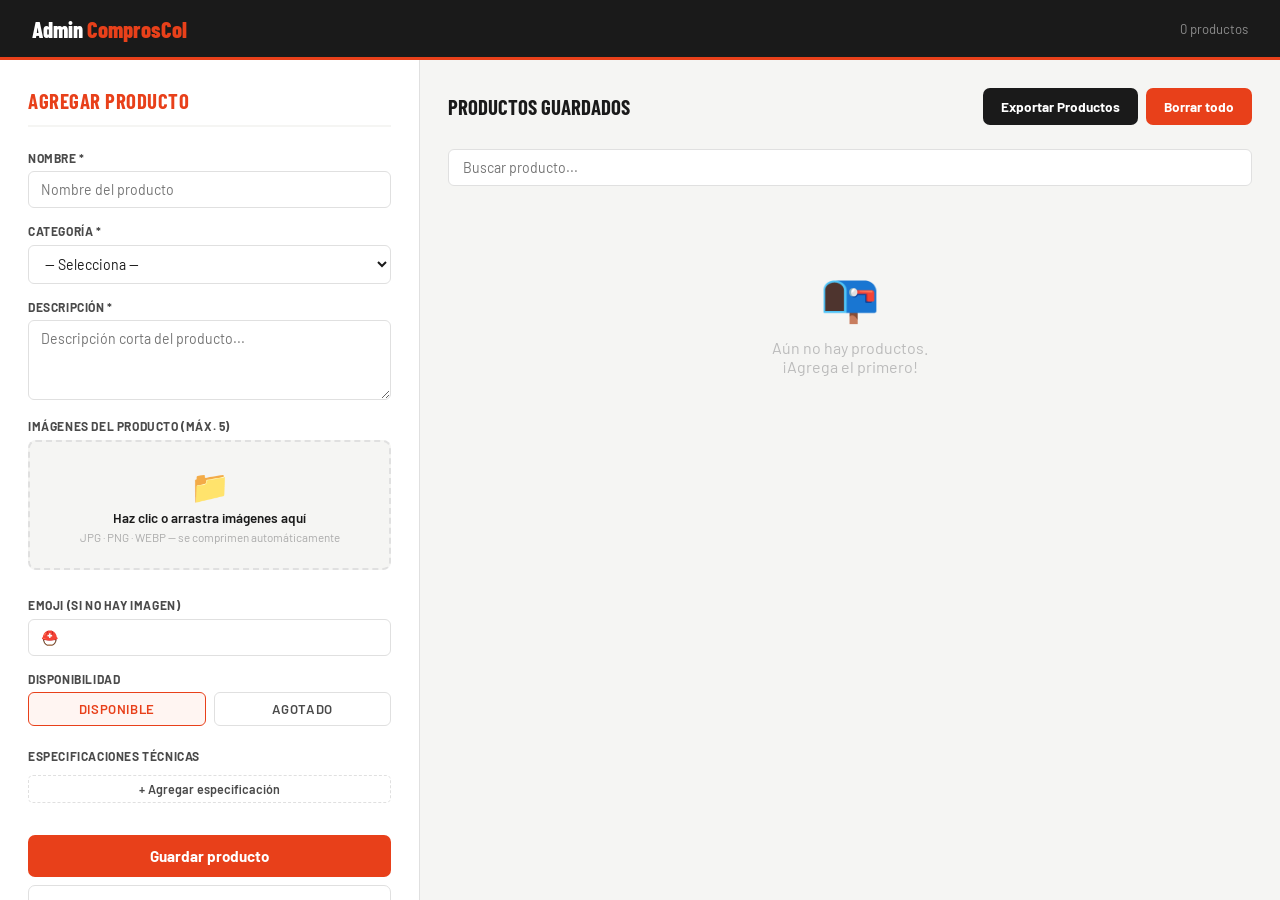
==== admin.html @ 0ba870f2 "primer commit" ====
<!DOCTYPE html>
<html lang="es">
<head>
<meta charset="UTF-8"/>
<meta name="viewport" content="width=device-width, initial-scale=1.0"/>
<title>Admin – ComprosCol</title>
<link href="https://fonts.googleapis.com/css2?family=Barlow+Condensed:wght@600;700;800&family=Barlow:wght@400;500;600&display=swap" rel="stylesheet"/>
<style>
*{margin:0;padding:0;box-sizing:border-box}
:root{
  --naranja:#E8401A;
  --naranja-dark:#C23210;
  --gris-oscuro:#1A1A1A;
  --gris-medio:#4A4A4A;
  --gris-claro:#F5F5F3;
  --borde:#E0E0E0;
}
body{font-family:'Barlow',sans-serif;background:var(--gris-claro);color:var(--gris-oscuro);min-height:100vh}

header{
  background:var(--gris-oscuro);padding:0 2rem;height:60px;
  display:flex;align-items:center;justify-content:space-between;
  border-bottom:3px solid var(--naranja);position:sticky;top:0;z-index:100
}
.header-logo{font-family:'Barlow Condensed',sans-serif;font-size:1.4rem;font-weight:800;color:#fff}
.header-logo span{color:var(--naranja)}
.header-count{font-size:.82rem;color:rgba(255,255,255,.5)}

.layout{display:grid;grid-template-columns:420px 1fr;min-height:calc(100vh - 60px)}

/* ── FORMULARIO ── */
.panel-form{
  background:#fff;border-right:1px solid var(--borde);
  padding:1.75rem;overflow-y:auto;height:calc(100vh - 60px);
  position:sticky;top:60px
}
.panel-form h2{
  font-family:'Barlow Condensed',sans-serif;font-size:1.3rem;font-weight:700;
  color:var(--naranja);text-transform:uppercase;letter-spacing:.5px;
  margin-bottom:1.5rem;padding-bottom:.75rem;border-bottom:2px solid var(--gris-claro)
}
.form-group{margin-bottom:1rem}
.form-group label{
  display:block;font-size:.75rem;font-weight:700;text-transform:uppercase;
  letter-spacing:.6px;color:var(--gris-medio);margin-bottom:.4rem
}
.form-group input,
.form-group textarea,
.form-group select{
  width:100%;padding:9px 12px;border:1.5px solid var(--borde);border-radius:6px;
  font-family:'Barlow',sans-serif;font-size:.88rem;color:var(--gris-oscuro);
  transition:border-color .2s;background:#fff
}
.form-group input:focus,
.form-group textarea:focus,
.form-group select:focus{outline:none;border-color:var(--naranja)}
.form-group textarea{resize:vertical;min-height:80px}

/* Drop zone */
.drop-zone{
  width:100%;border:2px dashed var(--borde);border-radius:8px;
  background:var(--gris-claro);cursor:pointer;transition:all .2s;
  padding:1.5rem 1rem;text-align:center;margin-top:.4rem
}
.drop-zone:hover,.drop-zone.dragover{border-color:var(--naranja);background:#fff5f2}
.drop-icon{font-size:2rem;display:block;margin-bottom:.3rem}
.drop-text{display:block;font-size:.84rem;font-weight:600;color:var(--gris-oscuro);margin-bottom:.2rem}
.drop-sub{display:block;font-size:.73rem;color:#aaa}

/* Preview */
.img-preview-gallery {
  margin-top: .8rem;
  display: flex;
  gap: 10px;
  flex-wrap: wrap;
}
.img-thumb-wrap {
  position: relative;
  width: 80px;
  height: 80px;
  border-radius: 8px;
  overflow: hidden;
  border: 1px solid var(--borde);
}
.img-thumb-wrap img {
  width: 100%;
  height: 100%;
  object-fit: cover;
  display: block;
}
.img-thumb-remove {
  position: absolute;
  top: 4px;
  right: 4px;
  background: rgba(232, 64, 26, 0.9);
  color: #fff;
  border: none;
  border-radius: 4px;
  width: 20px;
  height: 20px;
  font-size: .7rem;
  font-weight: bold;
  cursor: pointer;
  display: flex;
  align-items: center;
  justify-content: center;
}


/* Barra tamaño */
.size-bar{display:none;align-items:center;gap:8px;margin-top:.4rem}
.size-bar-label{font-size:.72rem;color:var(--gris-medio);min-width:60px}
.size-bar-track{flex:1;height:5px;background:var(--borde);border-radius:3px;overflow:hidden}
.size-bar-fill{height:100%;background:var(--naranja);border-radius:3px;transition:width .3s}

/* Specs */
.specs-list{margin-top:.5rem}
.spec-row{display:grid;grid-template-columns:1fr 1fr 28px;gap:6px;margin-bottom:6px;align-items:center}
.spec-row input{margin:0}
.btn-rm-spec{background:none;border:none;cursor:pointer;color:#bbb;font-size:1rem;transition:color .15s}
.btn-rm-spec:hover{color:var(--naranja)}
.btn-add-spec{
  background:none;border:1.5px dashed var(--borde);border-radius:5px;
  padding:6px 12px;font-size:.78rem;font-weight:600;color:var(--gris-medio);
  cursor:pointer;width:100%;margin-top:4px;font-family:'Barlow',sans-serif;transition:all .2s
}
.btn-add-spec:hover{border-color:var(--naranja);color:var(--naranja)}

/* Stock toggle */
.stock-toggle{display:flex;gap:8px}
.stock-toggle label{
  flex:1;display:flex;align-items:center;justify-content:center;gap:6px;
  padding:8px;border:1.5px solid var(--borde);border-radius:6px;cursor:pointer;
  font-size:.82rem;font-weight:600;color:var(--gris-medio);transition:all .2s
}
.stock-toggle input[type=radio]{display:none}
.stock-toggle input[type=radio]:checked + label{border-color:var(--naranja);background:#fff5f2;color:var(--naranja)}

.btn-guardar{
  width:100%;padding:12px;background:var(--naranja);color:#fff;border:none;
  border-radius:7px;font-family:'Barlow',sans-serif;font-weight:700;font-size:.95rem;
  cursor:pointer;margin-top:1rem;transition:background .2s
}
.btn-guardar:hover{background:var(--naranja-dark)}
.btn-limpiar{
  width:100%;padding:9px;background:none;color:var(--gris-medio);border:1.5px solid var(--borde);
  border-radius:7px;font-family:'Barlow',sans-serif;font-weight:600;font-size:.85rem;
  cursor:pointer;margin-top:.5rem;transition:all .2s
}
.btn-limpiar:hover{border-color:var(--gris-oscuro);color:var(--gris-oscuro)}

/* ── LISTA ── */
.panel-list{padding:1.75rem}
.panel-list-header{display:flex;align-items:center;justify-content:space-between;margin-bottom:1.5rem;flex-wrap:wrap;gap:1rem}
.panel-list-header h2{font-family:'Barlow Condensed',sans-serif;font-size:1.3rem;font-weight:700;text-transform:uppercase}
.btn-exp{
  background:var(--gris-oscuro);color:#fff;border:none;padding:10px 18px;border-radius:7px;
  font-family:'Barlow',sans-serif;font-weight:700;font-size:.85rem;cursor:pointer;transition:background .2s
}
.btn-exp:hover{background:#333}
.btn-exp.red{background:var(--naranja)}.btn-exp.red:hover{background:var(--naranja-dark)}
.search-bar{
  width:100%;padding:9px 14px;border:1.5px solid var(--borde);border-radius:6px;
  font-family:'Barlow',sans-serif;font-size:.88rem;margin-bottom:1rem;transition:border-color .2s
}
.search-bar:focus{outline:none;border-color:var(--naranja)}
.prod-grid{display:grid;grid-template-columns:repeat(auto-fill,minmax(190px,1fr));gap:14px}
.prod-item{background:#fff;border:1px solid var(--borde);border-radius:10px;overflow:hidden;position:relative;transition:box-shadow .2s}
.prod-item:hover{box-shadow:0 6px 20px rgba(0,0,0,.1)}
.prod-item-img{width:100%;height:120px;object-fit:cover;display:block}
.prod-item-emoji{width:100%;height:120px;display:flex;align-items:center;justify-content:center;font-size:3rem;background:linear-gradient(135deg,#f0f0f0,#e8e8e8)}
.prod-item-body{padding:10px 12px}
.prod-item-cat{font-size:.68rem;font-weight:700;color:var(--naranja);text-transform:uppercase;letter-spacing:.4px;margin-bottom:3px}
.prod-item-name{font-size:.84rem;font-weight:600;line-height:1.3;margin-bottom:8px}
.prod-item-actions{display:flex;gap:6px}
.btn-edit{flex:1;padding:6px;border:1.5px solid var(--borde);background:#fff;border-radius:5px;font-size:.74rem;font-weight:600;cursor:pointer;font-family:'Barlow',sans-serif;color:var(--gris-medio);transition:all .2s}
.btn-edit:hover{border-color:var(--naranja);color:var(--naranja)}
.btn-del{padding:6px 10px;border:none;background:#fff0f0;color:#e53;border-radius:5px;font-size:.74rem;cursor:pointer;font-weight:700;transition:all .2s}
.btn-del:hover{background:#e53;color:#fff}
.badge{position:absolute;top:8px;left:8px;padding:2px 8px;border-radius:3px;font-size:.63rem;font-weight:700;text-transform:uppercase}
.badge.ok{background:var(--naranja);color:#fff}
.badge.no{background:#999;color:#fff}

.empty{text-align:center;padding:4rem 2rem;color:#bbb;grid-column:1/-1}
.empty span{font-size:3rem;display:block;margin-bottom:.75rem}

/* Toast */
.toast{
  position:fixed;bottom:24px;right:24px;z-index:999;background:var(--gris-oscuro);color:#fff;
  padding:12px 20px;border-radius:8px;font-size:.88rem;font-weight:600;border-left:4px solid var(--naranja);
  transform:translateY(80px);opacity:0;transition:all .3s
}
.toast.show{transform:translateY(0);opacity:1}

/* Modal */
.modal-bg{display:none;position:fixed;inset:0;background:rgba(0,0,0,.6);z-index:200;align-items:center;justify-content:center;padding:1rem}
.modal-bg.open{display:flex}
.modal-box{background:#fff;border-radius:12px;width:100%;max-width:680px;max-height:85vh;overflow:hidden;display:flex;flex-direction:column}
.modal-head{padding:1.25rem 1.5rem;border-bottom:1px solid var(--borde);display:flex;align-items:center;justify-content:space-between}
.modal-head h3{font-family:'Barlow Condensed',sans-serif;font-size:1.2rem;font-weight:700;text-transform:uppercase}
.modal-close{background:none;border:none;font-size:1.3rem;cursor:pointer;color:var(--gris-medio)}
.modal-body{padding:1.25rem 1.5rem;overflow-y:auto;flex:1}
.modal-body p{font-size:.85rem;color:var(--gris-medio);margin-bottom:1rem}
.code-block{background:#1e1e2e;color:#cdd6f4;border-radius:8px;padding:1.25rem;font-family:'Courier New',monospace;font-size:.76rem;line-height:1.6;overflow-x:auto;white-space:pre;max-height:45vh;overflow-y:auto}
.modal-foot{padding:1rem 1.5rem;border-top:1px solid var(--borde);display:flex;gap:8px;justify-content:flex-end}

@media(max-width:860px){
  .layout{grid-template-columns:1fr}
  .panel-form{position:static;height:auto}
}
/* Nuevo carril deslizable para la lista de productos */
.prod-item-gallery {
  display: flex;
  width: 100%;
  height: 120px;
  overflow-x: auto;
  scroll-snap-type: x mandatory;
  background: #f0f0f0;
}
.prod-item-gallery img {
  width: 100%;
  height: 120px;
  object-fit: cover;
  flex-shrink: 0;
  scroll-snap-align: start;
}
/* Estilizar la barra de desplazamiento para que sea una línea delgada naranja */
.prod-item-gallery::-webkit-scrollbar {
  height: 4px;
}
.prod-item-gallery::-webkit-scrollbar-track {
  background: rgba(0, 0, 0, 0.05);
}
.prod-item-gallery::-webkit-scrollbar-thumb {
  background: var(--naranja);
  border-radius: 2px;
}

/* Carrusel deslizable para la parte superior del modal */
.modal-gallery {
  display: flex;
  width: 100%;
  height: 280px; /* Ajusta esta altura si quieres que se vea más alto o bajo */
  overflow-x: auto;
  scroll-snap-type: x mandatory;
  background: #f3f3f3;
  border-top-left-radius: 16px; /* Para que herede las esquinas redondeadas del modal */
  border-top-right-radius: 16px;
}

.modal-gallery img {
  width: 100%;
  height: 100%;
  object-fit: cover;
  flex-shrink: 0;
  scroll-snap-align: start;
}

/* Línea de scroll delgada y estética para el modal */
.modal-gallery::-webkit-scrollbar {
  height: 5px;
}
.modal-gallery::-webkit-scrollbar-track {
  background: rgba(0, 0, 0, 0.05);
}
.modal-gallery::-webkit-scrollbar-thumb {
  background: #ff4500; /* O la variable de tu color naranja */
  border-radius: 10px;
}
</style>
</head>
<body>

<header>
  <div class="header-logo">Admin <span>ComprosCol</span></div>
  <span class="header-count" id="headerCount">0 productos</span>
</header>

<div class="layout">

  <!-- FORMULARIO -->
  <div class="panel-form">
    <h2 id="formTitle">Agregar Producto</h2>
    <input type="hidden" id="editId"/>

    <div class="form-group">
      <label>Nombre *</label>
      <input type="text" id="fNombre" placeholder="Nombre del producto"/>
    </div>

    <div class="form-group">
      <label>Categoría *</label>
      <select id="fCat">
        <option value="">— Selecciona —</option>
        <option>Protección Craneal</option>
        <option>Protección Visual</option>
        <option>Protección Corporal</option>
        <option>Protección Manual</option>
        <option>Calzado de Seguridad</option>
        <option>Protección Respiratoria</option>
        <option>Protección Auditiva</option>
        <option>Trabajo en Alturas</option>
        <option>Señalización</option>
        <option>Contra Incendios</option>
        <option>Primeros Auxilios</option>
        <option>Área de Alimentos</option>
        <option>Aseo</option>
        <option>Dotación</option>
        <option>Otra</option>
      </select>
    </div>

    <div class="form-group" id="catOtraGroup" style="display:none">
      <label>Nueva categoría</label>
      <input type="text" id="fCatOtra" placeholder="Escribe la categoría"/>
    </div>

    <div class="form-group">
      <label>Descripción *</label>
      <textarea id="fDesc" placeholder="Descripción corta del producto..."></textarea>
    </div>

    <div class="form-group">
      <label>Imágenes del producto (Máx. 5)</label>
      <div class="drop-zone" id="dropZone">
        <span class="drop-icon">📁</span>
        <span class="drop-text">Haz clic o arrastra imágenes aquí</span>
        <span class="drop-sub">JPG · PNG · WEBP — se comprimen automáticamente</span>
        <input type="file" id="fImgFile" accept="image/*" multiple style="display:none"/>
      </div>
      <div class="img-preview-gallery" id="imgPreviewWrap"></div>
    </div>

    <div class="form-group">
      <label>Emoji (si no hay imagen)</label>
      <input type="text" id="fEmoji" placeholder="⛑️" maxlength="4"/>
    </div>

    <div class="form-group">
      <label>Disponibilidad</label>
      <div class="stock-toggle">
        <input type="radio" name="stock" id="stockSi" value="true" checked/>
        <label for="stockSi">Disponible</label>
        <input type="radio" name="stock" id="stockNo" value="false"/>
        <label for="stockNo">Agotado</label>
      </div>
    </div>

    <div class="form-group">
      <label>Especificaciones técnicas</label>
      <div class="specs-list" id="specsList"></div>
      <button class="btn-add-spec" onclick="agregarSpec()">+ Agregar especificación</button>
    </div>

    <button class="btn-guardar" onclick="guardarProducto()">Guardar producto</button>
    <button class="btn-limpiar" onclick="limpiarForm()">Limpiar formulario</button>
  </div>

  <!-- LISTA -->
  <div class="panel-list">
    <div class="panel-list-header">
      <h2>Productos guardados</h2>
      <div style="display:flex;gap:8px;flex-wrap:wrap">
        <button class="btn-exp" onclick="abrirExport()">Exportar Productos</button>
        <button class="btn-exp red" onclick="borrarTodo()">Borrar todo</button>
      </div>
    </div>
    <input class="search-bar" type="text" id="searchBar" placeholder="Buscar producto..." oninput="renderLista()"/>
    <div class="prod-grid" id="prodGrid"></div>
  </div>
</div>

<div class="toast" id="toast"></div>

<!-- Modal exportar -->
<div class="modal-bg" id="modalExport">
  <div class="modal-box">
    <div class="modal-head">
      <h3>Exportar → app.js</h3>
      <button class="modal-close" onclick="cerrarExport()">✕</button>
    </div>
    <div class="modal-body">
      <p>Copia este código y <strong>reemplaza el array <code>productos</code></strong> en tu <code>app.js</code>.</p>
      <div class="code-block" id="codeBlock"></div>
    </div>
    <div class="modal-foot">
      <button class="btn-guardar" style="width:auto;margin:0;padding:10px 22px" onclick="copiarCodigo()"> Copiar</button>
      <button class="btn-limpiar" style="width:auto;margin:0;padding:10px 22px" onclick="cerrarExport()">Cerrar</button>
    </div>
  </div>
</div>

<script>
// ── STORAGE ──
const KEY = 'comproscol_productos';
const cargar = () => { try { return JSON.parse(localStorage.getItem(KEY)) || []; } catch { return []; } };
const guardarLS = arr => localStorage.setItem(KEY, JSON.stringify(arr));

// ── IMAGEN: compresión desde dispositivo ──
const MAX_W = 600, MAX_KB = 40;

function comprimirImagen(file, cb) {
  const reader = new FileReader();
  reader.onload = e => {
    const img = new Image();
    img.onload = () => {
      let w = img.width, h = img.height;
      if (w > MAX_W) { h = Math.round(h * MAX_W / w); w = MAX_W; }
      const canvas = document.createElement('canvas');
      canvas.width = w; canvas.height = h;
      canvas.getContext('2d').drawImage(img, 0, 0, w, h);
      let q = 0.85, b64 = canvas.toDataURL('image/jpeg', q);
      while (b64.length > MAX_KB * 1024 * 1.37 && q > 0.3) {
        q -= 0.1;
        b64 = canvas.toDataURL('image/jpeg', q);
      }
      cb(b64);
    };
    img.src = e.target.result;
  };
  reader.readAsDataURL(file);
}

// ── MANEJO DE MÚLTIPLES IMÁGENES (NUEVO) ──
let imagenesActuales = [];

function renderizarGaleria() {
  const wrap = document.getElementById('imgPreviewWrap');
  const dz = document.getElementById('dropZone');
  
  wrap.innerHTML = imagenesActuales.map((imgB64, index) => `
    <div class="img-thumb-wrap">
      <img src="${imgB64}" alt="preview ${index + 1}"/>
      <button type="button" class="img-thumb-remove" onclick="quitarImagenIndex(${index})">✕</button>
    </div>
  `).join('');

  // Ocultar dropzone si ya alcanzamos las 5 imágenes
  dz.style.display = imagenesActuales.length >= 5 ? 'none' : 'block';
}

function quitarImagenIndex(index) {
  imagenesActuales.splice(index, 1);
  renderizarGaleria();
  document.getElementById('fImgFile').value = ''; 
}

function procesarArchivos(files) {
  const API_KEY = 'e50d23f6c639d45bdc1c30bdee995768'; // ← Asegúrate de que tenga tu clave
  
  Array.from(files).forEach(file => {
    if (imagenesActuales.length >= 5) {
      toast('⚠️ Máximo 5 imágenes permitidas', true);
      return;
    }
    
    if (file && file.type.startsWith('image/')) {
      const formData = new FormData();
      formData.append('image', file);

      fetch(`https://api.imgbb.com/1/upload?key=${API_KEY}`, {
        method: 'POST',
        body: formData
      })
      .then(res => {
        if (!res.ok) throw new Error('Error al subir');
        return res.json();
      })
      .then(response => {
        const urlInternet = response.data.url;
        imagenesActuales.push(urlInternet);
        renderizarGaleria();
      })
      .catch(err => {
        console.error(err);
        alert('❌ No se pudo subir la imagen.');
      });
    }
  });
}
// ── SPECS ──
function agregarSpec(k = '', v = '') {
  const lista = document.getElementById('specsList');
  const d = document.createElement('div');
  d.className = 'spec-row';
  d.innerHTML = `
    <input type="text" placeholder="Clave (ej: Norma)" value="${k}" class="sk"/>
    <input type="text" placeholder="Valor (ej: ANSI Z89.1)" value="${v}" class="sv"/>
    <button class="btn-rm-spec" onclick="this.parentElement.remove()">✕</button>`;
  lista.appendChild(d);
}

function leerSpecs() {
  return [...document.querySelectorAll('#specsList .spec-row')].map(r => [
    r.querySelector('.sk').value.trim(),
    r.querySelector('.sv').value.trim()
  ]).filter(([k, v]) => k || v);
}

// ── GUARDAR ──
function guardarProducto() {
  const nombre = document.getElementById('fNombre').value.trim();
  const catSel = document.getElementById('fCat').value;
  const catOtra = document.getElementById('fCatOtra').value.trim();
  const cat = catSel === 'Otra' ? catOtra : catSel;
  const desc = document.getElementById('fDesc').value.trim();
  const emoji = document.getElementById('fEmoji').value.trim() || '📦';
  const stock = document.querySelector('input[name=stock]:checked').value === 'true';
  const specs = leerSpecs();
  const editId = document.getElementById('editId').value;

  if (!nombre || !cat || !desc) { toast('⚠️ Completa nombre, categoría y descripción', true); return; }

  const lista = cargar();
  if (editId) {
    const i = lista.findIndex(p => p.id === parseInt(editId));
    if (i !== -1) { 
      lista[i] = { ...lista[i], nombre, cat, desc, imagenes: [...imagenesActuales], emoji, stock, specs }; 
    }
  } else {
    const maxId = lista.length ? Math.max(...lista.map(p => p.id)) : 0;
    lista.push({ id: maxId + 1, nombre, cat, desc, imagenes: [...imagenesActuales], emoji, stock, specs });
  }
  guardarLS(lista);
  toast(editId ? '✅ Producto actualizado' : '✅ Producto guardado');
  limpiarForm();
  renderLista();
}

// ── LIMPIAR ──
function limpiarForm() {
  ['editId','fNombre','fDesc','fCatOtra','fEmoji', 'fImgFile'].forEach(id => document.getElementById(id).value = '');
  document.getElementById('fCat').value = '';
  document.getElementById('catOtraGroup').style.display = 'none';
  document.querySelector('input[name=stock][value=true]').checked = true;
  document.getElementById('specsList').innerHTML = '';
  document.getElementById('formTitle').textContent = '➕ Agregar Producto';
  
  imagenesActuales = [];
  renderizarGaleria();
}

// ── EDITAR ──
function editarProducto(id) {
  const p = cargar().find(x => x.id === id);
  if (!p) return;
  document.getElementById('editId').value = p.id;
  document.getElementById('fNombre').value = p.nombre;
  document.getElementById('fDesc').value = p.desc;
  document.getElementById('fEmoji').value = p.emoji || '';
  document.querySelector(`input[name=stock][value=${p.stock}]`).checked = true;
  document.getElementById('formTitle').textContent = '✏️ Editando producto';

  if (p.imagenes && p.imagenes.length > 0) {
    imagenesActuales = [...p.imagenes];
  } else if (p.img) {
    imagenesActuales = [p.img]; 
  } else {
    imagenesActuales = [];
  }
  renderizarGaleria();

  const sel = document.getElementById('fCat');
  const opts = [...sel.options].map(o => o.value);
  if (opts.includes(p.cat)) { sel.value = p.cat; }
  else { sel.value = 'Otra'; document.getElementById('fCatOtra').value = p.cat; document.getElementById('catOtraGroup').style.display = 'block'; }

  document.getElementById('specsList').innerHTML = '';
  (p.specs || []).forEach(([k, v]) => agregarSpec(k, v));
  document.querySelector('.panel-form').scrollTo({ top: 0, behavior: 'smooth' });
}

// ── ELIMINAR ──
function eliminarProducto(id) {
  if (!confirm('¿Eliminar este producto?')) return;
  guardarLS(cargar().filter(p => p.id !== id));
  renderLista();
  toast('🗑️ Eliminado');
}

function borrarTodo() {
  if (!confirm('¿Borrar TODOS los productos?')) return;
  localStorage.removeItem(KEY);
  renderLista();
  toast('🗑️ Todo eliminado');
}
// ── RENDER LISTA ACTUALIZADO CON CARRIL DE IMÁGENES ──
function renderLista() {
  const todos = cargar();
  const q = document.getElementById('searchBar').value.toLowerCase();
  const lista = q ? todos.filter(p => p.nombre.toLowerCase().includes(q) || p.cat.toLowerCase().includes(q)) : todos;
  document.getElementById('headerCount').textContent = `${todos.length} producto${todos.length !== 1 ? 's' : ''}`;
  const grid = document.getElementById('prodGrid');
  
  if (lista.length === 0) {
    grid.innerHTML = `<div class="empty"><span>📭</span><p>${q ? 'Sin resultados.' : 'Aún no hay productos.<br>¡Agrega el primero!'}</p></div>`;
    return;
  }
  
  grid.innerHTML = lista.map(p => `
    <div class="prod-item">
      
      ${p.imagenes && p.imagenes.length > 0
        ? `<div class="prod-item-gallery">
            ${p.imagenes.map(img => `<img src="${img}" alt="${p.nombre}"/>`).join('')}
           </div>`
        : (p.img 
          ? `<div class="prod-item-gallery"><img src="${p.img}" alt="${p.nombre}"/></div>`
          : `<div class="prod-item-emoji">${p.emoji || '📦'}</div>`
        )}
        
      <span class="badge ${p.stock ? 'ok' : 'no'}">${p.stock ? 'Stock' : 'Agotado'}</span>
      <div class="prod-item-body">
        <div class="prod-item-cat">${p.cat}</div>
        <div class="prod-item-name">${p.nombre}</div>
        <div class="prod-item-actions">
          <button class="btn-edit" onclick="editarProducto(${p.id})">✏️ Editar</button>
          <button class="btn-del" onclick="eliminarProducto(${p.id})">✕</button>
        </div>
      </div>
    </div>`).join('');
}

// ── EXPORTAR ──
function abrirExport() {
  const lista = cargar();
  if (!lista.length) { toast('⚠️ No hay productos para exportar'); return; }
  document.getElementById('codeBlock').textContent = `const productos = ${JSON.stringify(lista, null, 2)};`;
  document.getElementById('modalExport').classList.add('open');
}
function cerrarExport() { document.getElementById('modalExport').classList.remove('open'); }
function copiarCodigo() {
  navigator.clipboard.writeText(document.getElementById('codeBlock').textContent)
    .then(() => toast('📋 ¡Código copiado!'));
}
document.getElementById('modalExport').addEventListener('click', e => {
  if (e.target === document.getElementById('modalExport')) cerrarExport();
});

// ── TOAST ──
let tt;
function toast(msg, err = false) {
  const el = document.getElementById('toast');
  el.textContent = msg;
  el.style.borderLeftColor = err ? '#e53' : 'var(--naranja)';
  el.classList.add('show');
  clearTimeout(tt);
  tt = setTimeout(() => el.classList.remove('show'), 2800);
}

renderLista();

// ─── TRUCO TEMPORAL DE OPTIMIZACIÓN PROFUNDA ───
async function optimizarAhoraMismo() {
  const KEY = 'comproscol_productos';
  let productos = JSON.parse(localStorage.getItem(KEY)) || [];
  if (!productos.length) return;
  
  const achicarB64 = (b64) => {
    return new Promise((resolve) => {
      if (!b64 || !b64.startsWith('data:image')) return resolve(b64);
      const img = new Image();
      img.onload = () => {
        let w = img.width, h = img.height;
        if (w > 600) { h = Math.round(h * 600 / w); w = 600; }
        const canvas = document.createElement('canvas');
        canvas.width = w; canvas.height = h;
        canvas.getContext('2d').drawImage(img, 0, 0, w, h);
        resolve(canvas.toDataURL('image/jpeg', 0.65));
      };
      img.onerror = () => resolve(b64);
      img.src = b64;
    });
  };

  for (let p of productos) {
    if (p.img) p.img = await achicarB64(p.img);
    if (p.imagenes && p.imagenes.length > 0) {
      for (let i = 0; i < p.imagenes.length; i++) {
        p.imagenes[i] = await achicarB64(p.imagenes[i]);
      }
    }
  }
  
  localStorage.setItem(KEY, JSON.stringify(productos));
  // Te avisará con una ventana flotante en la pantalla cuando termine
  alert("¡🎉 LOGRADO! Tus 34 productos han sido comprimidos con éxito. Ya puedes borrar este bloque de código de tu archivo.");
}

// ─── RECONEXIÓN AUTOMÁTICA DE LA CAJA DE IMÁGENES ───
// Este código busca la caja gris y el input oculto del formulario
const cajaGris = document.getElementById('dropZone') || document.querySelector('.drop-zone') || document.getElementById('dropzone');
const inputArchivo = document.getElementById('fileInput') || document.querySelector('input[type="file"]') || document.getElementById('imagenes');

if (cajaGris && inputArchivo) {
    // 1. Reconecta el CLIC: Al tocar la caja gris, se abre el selector de archivos
    cajaGris.onclick = function() {
        inputArchivo.click();
    };

    // 2. Reconecta la SELECCIÓN: Al elegir fotos, se ejecutan en tu función nueva
    inputArchivo.onchange = function(e) {
        if (e.target.files && e.target.files.length > 0) {
            procesarArchivos(e.target.files);
        }
    };

    // 3. Reconecta el ARRASTRE (Drag & Drop) desde Drive o carpetas
    cajaGris.addEventListener('dragover', (e) => {
        e.preventDefault();
    });

    cajaGris.addEventListener('drop', (e) => {
        e.preventDefault();
        if (e.dataTransfer.files && e.dataTransfer.files.length > 0) {
            procesarArchivos(e.dataTransfer.files);
        }
    });

    console.log("🚀 ¡Caja de imágenes reconectada exitosamente por JavaScript!");
} else {
    console.error("❌ No se pudo encontrar la caja gris o el input en el HTML. Revisa los IDs.");
}

</script>
</body>
</html>
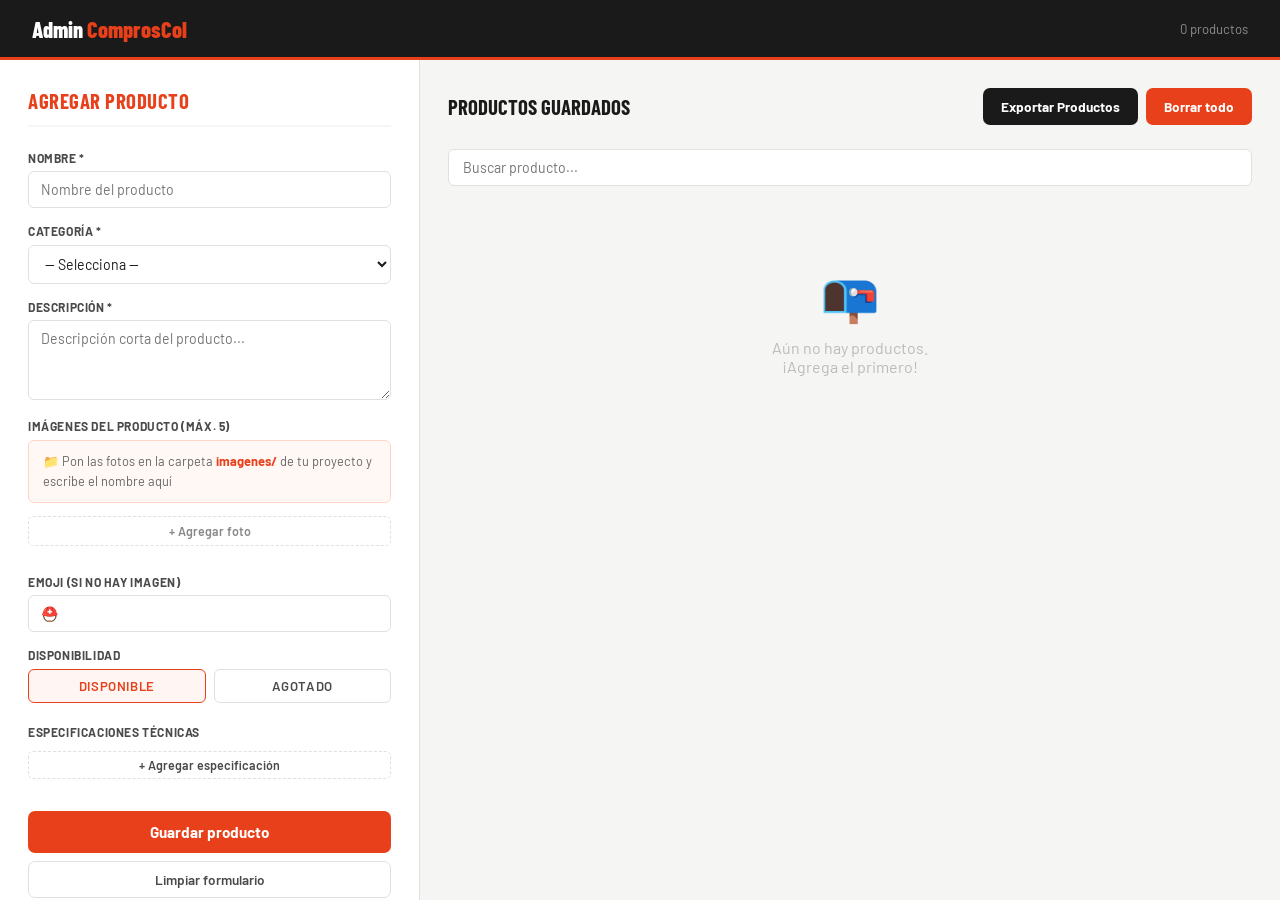
==== commit 29517bf3: "intento de escribir ruta para imagenes" ====
--- a/admin.html
+++ b/admin.html
@@ -322,12 +322,14 @@
 
     <div class="form-group">
       <label>Imágenes del producto (Máx. 5)</label>
-      <div class="drop-zone" id="dropZone">
-        <span class="drop-icon">📁</span>
-        <span class="drop-text">Haz clic o arrastra imágenes aquí</span>
-        <span class="drop-sub">JPG · PNG · WEBP — se comprimen automáticamente</span>
-        <input type="file" id="fImgFile" accept="image/*" multiple style="display:none"/>
+      <div style="background:#fff8f5;border:1.5px solid #ffd5c8;border-radius:6px;padding:10px 14px;font-size:.8rem;color:#666;margin-bottom:.6rem;line-height:1.6">
+        📁 Pon las fotos en la carpeta <strong style="color:#E8401A">imagenes/</strong> de tu proyecto y escribe el nombre aquí
       </div>
+      <div id="imgInputsWrap"></div>
+      <button type="button" onclick="agregarCampoImg()" id="btnAddImg"
+        style="width:100%;background:none;border:1.5px dashed #E0E0E0;border-radius:5px;padding:7px;font-size:.78rem;font-weight:600;color:#888;cursor:pointer;font-family:Barlow,sans-serif;margin-top:4px">
+        + Agregar foto
+      </button>
       <div class="img-preview-gallery" id="imgPreviewWrap"></div>
     </div>
 
@@ -396,87 +398,58 @@
 const cargar = () => { try { return JSON.parse(localStorage.getItem(KEY)) || []; } catch { return []; } };
 const guardarLS = arr => localStorage.setItem(KEY, JSON.stringify(arr));
 
-// ── IMAGEN: compresión desde dispositivo ──
-const MAX_W = 600, MAX_KB = 40;
-
-function comprimirImagen(file, cb) {
-  const reader = new FileReader();
-  reader.onload = e => {
-    const img = new Image();
-    img.onload = () => {
-      let w = img.width, h = img.height;
-      if (w > MAX_W) { h = Math.round(h * MAX_W / w); w = MAX_W; }
-      const canvas = document.createElement('canvas');
-      canvas.width = w; canvas.height = h;
-      canvas.getContext('2d').drawImage(img, 0, 0, w, h);
-      let q = 0.85, b64 = canvas.toDataURL('image/jpeg', q);
-      while (b64.length > MAX_KB * 1024 * 1.37 && q > 0.3) {
-        q -= 0.1;
-        b64 = canvas.toDataURL('image/jpeg', q);
-      }
-      cb(b64);
-    };
-    img.src = e.target.result;
-  };
-  reader.readAsDataURL(file);
-}
-
-// ── MANEJO DE MÚLTIPLES IMÁGENES (NUEVO) ──
+// ── MANEJO DE IMÁGENES POR NOMBRE DE ARCHIVO ──
 let imagenesActuales = [];
 
-function renderizarGaleria() {
-  const wrap = document.getElementById('imgPreviewWrap');
-  const dz = document.getElementById('dropZone');
-  
-  wrap.innerHTML = imagenesActuales.map((imgB64, index) => `
-    <div class="img-thumb-wrap">
-      <img src="${imgB64}" alt="preview ${index + 1}"/>
-      <button type="button" class="img-thumb-remove" onclick="quitarImagenIndex(${index})">✕</button>
-    </div>
-  `).join('');
-
-  // Ocultar dropzone si ya alcanzamos las 5 imágenes
-  dz.style.display = imagenesActuales.length >= 5 ? 'none' : 'block';
+function agregarCampoImg() {
+  if (imagenesActuales.length >= 5) { toast('⚠️ Máximo 5 fotos', true); return; }
+  imagenesActuales.push('');
+  renderizarGaleria();
+}
+
+function actualizarNombre(i, val) {
+  imagenesActuales[i] = val.trim();
+  // actualizar preview
+  const prev = document.getElementById('prev_' + i);
+  if (prev) {
+    if (val.trim()) {
+      prev.src = 'imagenes/' + val.trim();
+      prev.style.display = 'block';
+    } else {
+      prev.style.display = 'none';
+    }
+  }
 }
 
 function quitarImagenIndex(index) {
   imagenesActuales.splice(index, 1);
   renderizarGaleria();
-  document.getElementById('fImgFile').value = ''; 
-}
-
-function procesarArchivos(files) {
-  const API_KEY = 'e50d23f6c639d45bdc1c30bdee995768'; // ← Asegúrate de que tenga tu clave
-  
-  Array.from(files).forEach(file => {
-    if (imagenesActuales.length >= 5) {
-      toast('⚠️ Máximo 5 imágenes permitidas', true);
-      return;
-    }
-    
-    if (file && file.type.startsWith('image/')) {
-      const formData = new FormData();
-      formData.append('image', file);
-
-      fetch(`https://api.imgbb.com/1/upload?key=${API_KEY}`, {
-        method: 'POST',
-        body: formData
-      })
-      .then(res => {
-        if (!res.ok) throw new Error('Error al subir');
-        return res.json();
-      })
-      .then(response => {
-        const urlInternet = response.data.url;
-        imagenesActuales.push(urlInternet);
-        renderizarGaleria();
-      })
-      .catch(err => {
-        console.error(err);
-        alert('❌ No se pudo subir la imagen.');
-      });
-    }
-  });
+}
+
+function renderizarGaleria() {
+  const wrap = document.getElementById('imgInputsWrap');
+  const prevWrap = document.getElementById('imgPreviewWrap');
+  const btn = document.getElementById('btnAddImg');
+
+  wrap.innerHTML = imagenesActuales.map((nombre, i) => `
+    <div style="display:flex;gap:6px;align-items:center;margin-bottom:6px">
+      <input type="text" value="${nombre}" placeholder="nombre-foto.jpg"
+        style="flex:1;padding:8px 10px;border:1.5px solid #E0E0E0;border-radius:6px;font-family:Barlow,sans-serif;font-size:.85rem"
+        oninput="actualizarNombre(${i}, this.value)"
+        onblur="imagenesActuales[${i}]=this.value.trim();renderizarGaleria()"/>
+      <button type="button" onclick="quitarImagenIndex(${i})"
+        style="padding:6px 10px;border:none;background:#fff0f0;color:#e53;border-radius:5px;font-weight:700;cursor:pointer">✕</button>
+    </div>`).join('');
+
+  // Previews
+  const conNombre = imagenesActuales.filter(Boolean);
+  prevWrap.innerHTML = conNombre.map((nombre, i) => `
+    <div class="img-thumb-wrap">
+      <img id="prev_${i}" src="imagenes/${nombre}" alt="foto ${i+1}"
+        onerror="this.style.opacity='.25'" style="width:80px;height:80px;object-fit:cover;border-radius:6px"/>
+    </div>`).join('');
+
+  if (btn) btn.style.display = imagenesActuales.length >= 5 ? 'none' : 'block';
 }
 // ── SPECS ──
 function agregarSpec(k = '', v = '') {
@@ -529,7 +502,7 @@
 
 // ── LIMPIAR ──
 function limpiarForm() {
-  ['editId','fNombre','fDesc','fCatOtra','fEmoji', 'fImgFile'].forEach(id => document.getElementById(id).value = '');
+  ['editId','fNombre','fDesc','fCatOtra','fEmoji'].forEach(id => document.getElementById(id).value = '');
   document.getElementById('fCat').value = '';
   document.getElementById('catOtraGroup').style.display = 'none';
   document.querySelector('input[name=stock][value=true]').checked = true;
@@ -650,77 +623,6 @@
 
 renderLista();
 
-// ─── TRUCO TEMPORAL DE OPTIMIZACIÓN PROFUNDA ───
-async function optimizarAhoraMismo() {
-  const KEY = 'comproscol_productos';
-  let productos = JSON.parse(localStorage.getItem(KEY)) || [];
-  if (!productos.length) return;
-  
-  const achicarB64 = (b64) => {
-    return new Promise((resolve) => {
-      if (!b64 || !b64.startsWith('data:image')) return resolve(b64);
-      const img = new Image();
-      img.onload = () => {
-        let w = img.width, h = img.height;
-        if (w > 600) { h = Math.round(h * 600 / w); w = 600; }
-        const canvas = document.createElement('canvas');
-        canvas.width = w; canvas.height = h;
-        canvas.getContext('2d').drawImage(img, 0, 0, w, h);
-        resolve(canvas.toDataURL('image/jpeg', 0.65));
-      };
-      img.onerror = () => resolve(b64);
-      img.src = b64;
-    });
-  };
-
-  for (let p of productos) {
-    if (p.img) p.img = await achicarB64(p.img);
-    if (p.imagenes && p.imagenes.length > 0) {
-      for (let i = 0; i < p.imagenes.length; i++) {
-        p.imagenes[i] = await achicarB64(p.imagenes[i]);
-      }
-    }
-  }
-  
-  localStorage.setItem(KEY, JSON.stringify(productos));
-  // Te avisará con una ventana flotante en la pantalla cuando termine
-  alert("¡🎉 LOGRADO! Tus 34 productos han sido comprimidos con éxito. Ya puedes borrar este bloque de código de tu archivo.");
-}
-
-// ─── RECONEXIÓN AUTOMÁTICA DE LA CAJA DE IMÁGENES ───
-// Este código busca la caja gris y el input oculto del formulario
-const cajaGris = document.getElementById('dropZone') || document.querySelector('.drop-zone') || document.getElementById('dropzone');
-const inputArchivo = document.getElementById('fileInput') || document.querySelector('input[type="file"]') || document.getElementById('imagenes');
-
-if (cajaGris && inputArchivo) {
-    // 1. Reconecta el CLIC: Al tocar la caja gris, se abre el selector de archivos
-    cajaGris.onclick = function() {
-        inputArchivo.click();
-    };
-
-    // 2. Reconecta la SELECCIÓN: Al elegir fotos, se ejecutan en tu función nueva
-    inputArchivo.onchange = function(e) {
-        if (e.target.files && e.target.files.length > 0) {
-            procesarArchivos(e.target.files);
-        }
-    };
-
-    // 3. Reconecta el ARRASTRE (Drag & Drop) desde Drive o carpetas
-    cajaGris.addEventListener('dragover', (e) => {
-        e.preventDefault();
-    });
-
-    cajaGris.addEventListener('drop', (e) => {
-        e.preventDefault();
-        if (e.dataTransfer.files && e.dataTransfer.files.length > 0) {
-            procesarArchivos(e.dataTransfer.files);
-        }
-    });
-
-    console.log("🚀 ¡Caja de imágenes reconectada exitosamente por JavaScript!");
-} else {
-    console.error("❌ No se pudo encontrar la caja gris o el input en el HTML. Revisa los IDs.");
-}
 
 </script>
 </body>
